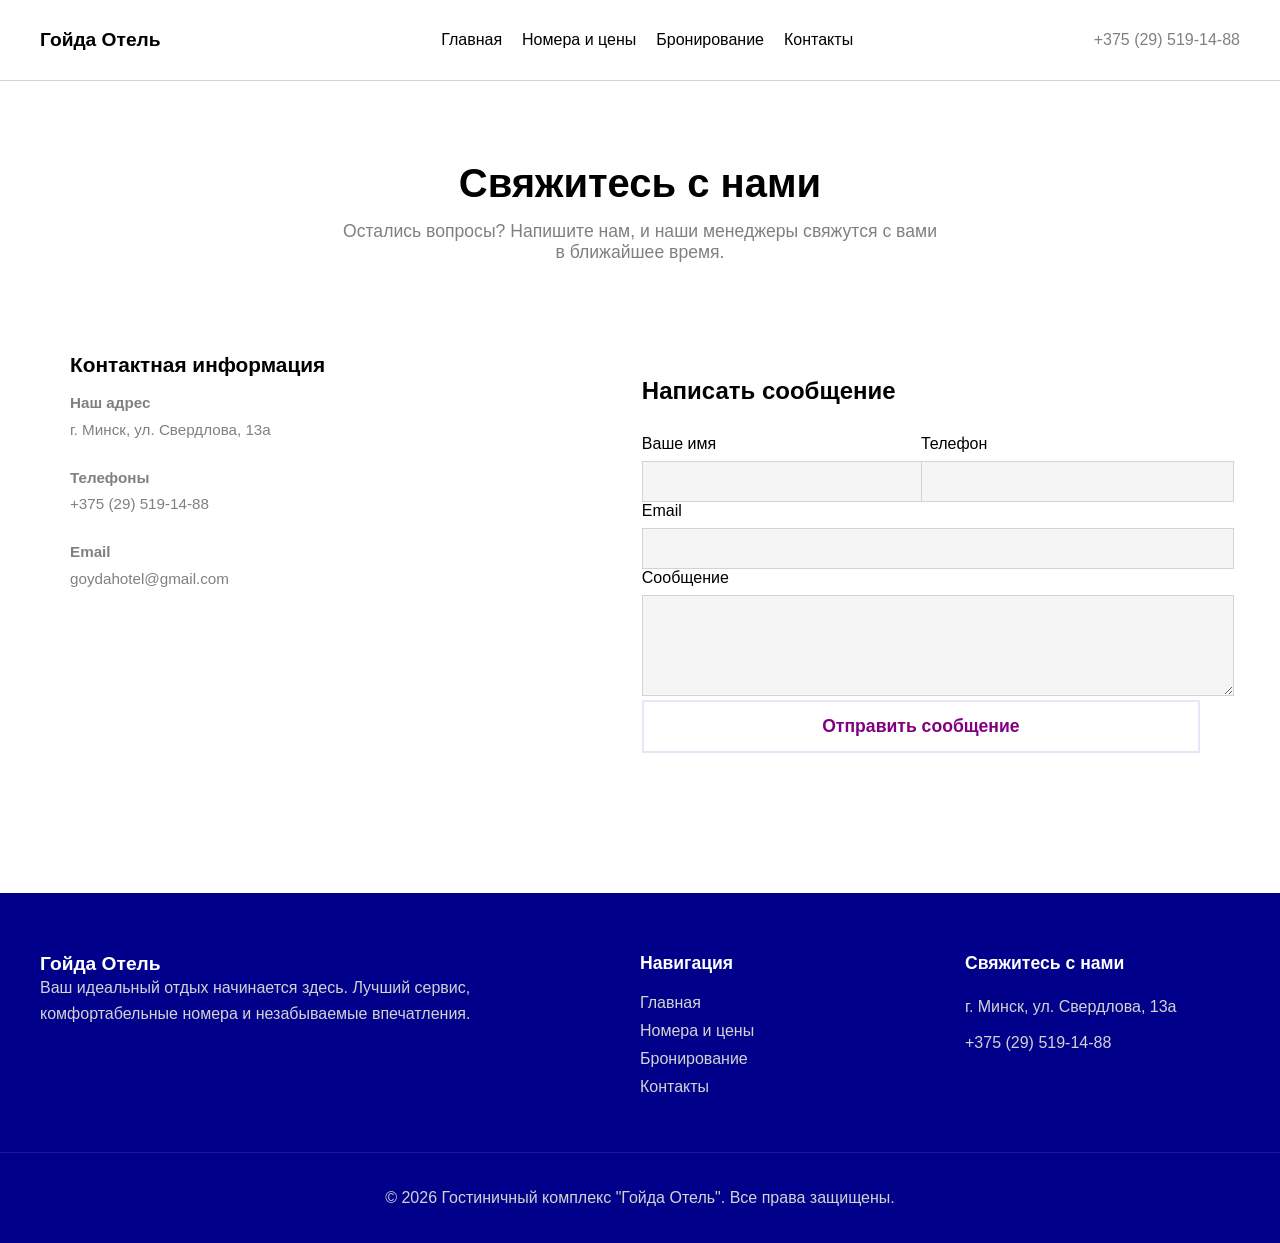
==== contacts.html @ 668d2824 "Создание репозитория" ====
<!DOCTYPE html>
<html>
<head>
    <meta name="viewport" content="width=device-width, initial-scale=1.0">
    <title>Контакты — Гранд Отель</title>
    <link rel="stylesheet" href="css/style.css">
</head>
<body>
    <header class="header">
        <div class="container">
            <div class="logo">
                <span class="logo-text" id="logo"></span>
            </div>
            <nav class="nav"><ul id="nav"></ul></nav>
            <div class="contact-info">
                <span id="phone"></span>
            </div>
        </div>
    </header>

    <main class="container">
        <section class="section-h2">
            <h2 id="title-contacts"></h2>
            <p id="desc-contacts"></p>
        </section>

        <div class="grid contacts">
            <div class="card">
                <h3>Контактная информация</h3>
                <div class="item">
                    <div>
                        <strong>Наш адрес</strong>
                        <p id="addr-info"></p>
                    </div>
                </div>
                <div class="item">
                    <div>
                        <strong>Телефоны</strong>
                        <p id="phone-info"></p>
                    </div>
                </div>
                <div class="item">
                    <div>
                        <strong>Email</strong>
                        <p id="email-info"></p>
                    </div>
                </div>
            </div>

            <form class="form" id="form-msg">
                <h3>Написать сообщение</h3>
                <div class="row">
                    <div class="group">
                        <label>Ваше имя</label>
                        <input type="text" name="name">
                    </div>
                    <div class="group">
                        <label>Телефон</label>
                        <input type="tel" name="phone">
                    </div>
                </div>
                <div class="group">
                    <label>Email</label>
                    <input type="email" name="email">
                </div>
                <div class="group">
                    <label>Сообщение</label>
                    <textarea name="message" rows="5"></textarea>
                </div>
                <button type="submit" class="btn">Отправить сообщение</button>
            </form>
        </div>
    </main>

    <footer class="footer">
        <div class="container footer-grid">
            <div class="col">
                <div class="logo">
                    <span id="logo-footer"></span>
                </div>
                <p id="desc-footer" class="text"></p>
            </div>
            <div class="col">
                <h4>Навигация</h4>
                <ul id="nav-footer"></ul>
            </div>
            <div class="col">
                <h4>Свяжитесь с нами</h4>
                <p class="text" id="addr-footer"></p>
                <p class="text" id="phone-footer"></p>
            </div>
        </div>
        <div class="footer-bottom"><p id="copy"></p></div>
    </footer>

    <script src="js/main.js"></script>
</body>
</html>
---- css/style.css ----
body {
  margin: 0;
  font-family: "Arial", sans-serif;
  color: black;
  background-color: white;
}

.container {
  max-width: 1200px;
  margin: 0 auto;
  padding: 0 20px;
}

.header {
  background: white;
  padding: 15px 0;
  border-bottom: 1px solid lightgray;
}

.header .container {
  display: -webkit-box;
  display: -ms-flexbox;
  display: flex;
  -webkit-box-pack: justify;
      -ms-flex-pack: justify;
          justify-content: space-between;
  -webkit-box-align: center;
      -ms-flex-align: center;
          align-items: center;
}

.logo {
  display: -webkit-box;
  display: -ms-flexbox;
  display: flex;
  font-weight: bold;
  font-size: 1.2rem;
}

.nav ul {
  display: -webkit-box;
  display: -ms-flexbox;
  display: flex;
  list-style: none;
  gap: 20px;
}

.nav li {
  font-weight: 500;
}

.nav a {
  text-decoration: none;
  color: inherit;
}

.contact-info {
  display: -webkit-box;
  display: -ms-flexbox;
  display: flex;
  -webkit-box-align: center;
      -ms-flex-align: center;
          align-items: center;
  gap: 8px;
  color: gray;
  font-weight: 500;
}

.hero {
  height: 80vh;
  display: -webkit-box;
  display: -ms-flexbox;
  display: flex;
  -webkit-box-align: center;
      -ms-flex-align: center;
          align-items: center;
  -webkit-box-pack: center;
      -ms-flex-pack: center;
          justify-content: center;
  text-align: center;
  background: url("../img/hotel-bg.jpg") no-repeat center/cover;
  color: white;
}

.hero-box {
  font-size: 1.2rem;
}

.hero h1 {
  font-size: 4rem;
  margin: 20px 0;
}

.hero p {
  font-size: 1.2rem;
  margin-bottom: 40px;
}

.btn {
  background: rgb(113, 30, 222);
  color: white;
  border: none;
  padding: 15px 35px;
  font-size: 1.1rem;
  cursor: pointer;
  text-decoration: none;
}

.btn-alt {
  width: 100%;
  padding: 14px;
  border: 2px solid lavender;
  background: transparent;
  color: purple;
  font-weight: 700;
  cursor: pointer;
  text-decoration: none;
}

.grid {
  display: grid;
  grid-template-columns: repeat(auto-fit, minmax(250px, 1fr));
  gap: 30px;
}

#rooms-list {
  grid-template-columns: repeat(auto-fit, minmax(350px, 1fr));
  margin: 50px 0 100px 0;
}

.contacts {
  grid-template-columns: 1fr 1.2fr !important;
  margin-bottom: 100px;
}

.card {
  background: white;
  padding: 40px 30px;
}

.icon {
  width: 50px;
  height: 50px;
  background: lavender;
  display: -webkit-box;
  display: -ms-flexbox;
  display: flex;
  -webkit-box-align: center;
      -ms-flex-align: center;
          align-items: center;
  -webkit-box-pack: center;
      -ms-flex-pack: center;
          justify-content: center;
  margin-bottom: 20px;
}

.card h3 {
  margin: 0 0 15px 0;
  font-size: 1.3rem;
}

.card p {
  color: gray;
  margin: 0;
  line-height: 1.6;
}

.section-h2 {
  text-align: center;
  margin: 80px 0 50px 0;
}

.section-h2 h2 {
  font-size: 2.5rem;
  margin-bottom: 15px;
}

.section-h2 p {
  color: gray;
  font-size: 1.1rem;
  max-width: 600px;
  margin: 0 auto;
}

.features {
  margin-bottom: 80px;
}

.gallery {
  margin-bottom: 100px;
}

.gallery-h {
  display: -webkit-box;
  display: -ms-flexbox;
  display: flex;
  -webkit-box-pack: justify;
      -ms-flex-pack: justify;
          justify-content: space-between;
  -webkit-box-align: end;
      -ms-flex-align: end;
          align-items: flex-end;
  margin-bottom: 40px;
}

.gallery-h h2 {
  font-size: 2.5rem;
  margin: 0;
}

.link {
  color: purple;
  text-decoration: none;
  font-weight: 500;
  padding: 12px 24px;
  border: 2px solid purple;
  display: inline-block;
}

.gallery .grid {
  grid-template-columns: 1fr 1fr;
}

.gallery .card {
  height: 400px;
  background-size: cover;
  background-position: center;
  display: -webkit-box;
  display: -ms-flexbox;
  display: flex;
  -webkit-box-orient: vertical;
  -webkit-box-direction: normal;
      -ms-flex-direction: column;
          flex-direction: column;
  -webkit-box-pack: end;
      -ms-flex-pack: end;
          justify-content: flex-end;
  padding: 40px;
  color: white;
}

.gallery .card h3 {
  font-size: 2rem;
  margin: 0 0 10px 0;
  padding: 0;
}

.gallery .card p {
  margin: 0;
  font-size: 1.1rem;
}

.footer {
  background: darkblue;
  color: white;
  padding: 60px 0 20px 0;
}

.footer-grid {
  display: grid;
  grid-template-columns: 2fr 1fr 1fr;
  gap: 50px;
  margin-bottom: 40px;
}

.col {
  color: white;
}

.col h4 {
  margin: 0 0 20px 0;
  font-size: 1.1rem;
}

.text {
  color: lightgray;
  line-height: 1.6;
  margin: 0 0 10px 0;
}

.footer ul {
  list-style: none;
  padding: 0;
}

.footer li {
  margin-bottom: 10px;
}

.footer a {
  color: lightgray;
  text-decoration: none;
}

.footer-bottom {
  text-align: center;
  padding-top: 20px;
  border-top: 1px solid rgba(255, 255, 255, 0.1);
  color: lightgray;
}

.room-card {
  background: white;
}

#rooms-list .card {
  background: white;
  padding: 0;
}

.img {
  height: 280px;
  background-size: cover;
  background-position: center;
  position: relative;
}

.badge {
  position: absolute;
  top: 20px;
  right: 20px;
  background: white;
  padding: 10px 20px;
  font-weight: 700;
}

.info {
  padding: 30px;
}

.tag {
  color: purple;
  font-weight: 600;
  font-size: 0.9rem;
  display: block;
  margin-bottom: 12px;
  background: lavender;
  width: -webkit-fit-content;
  width: -moz-fit-content;
  width: fit-content;
  padding: 4px 12px;
}

.info h3 {
  margin: 0 0 15px 0;
  font-size: 1.6rem;
  color: black;
}

.info p {
  color: gray;
  line-height: 1.6;
  margin-bottom: 25px;
  height: 75px;
  overflow: hidden;
}

.form {
  background: white;
  padding: 40px;
}

.form h3 {
  margin-bottom: 30px;
  font-size: 1.5rem;
}

.row {
  display: -webkit-box;
  display: -ms-flexbox;
  display: flex;
}

.group {
  -webkit-box-flex: 1;
      -ms-flex: 1;
          flex: 1;
}

.group label {
  display: block;
  margin-bottom: 8px;
  font-weight: 500;
}

.group input,
.group textarea {
  width: 100%;
  padding: 12px 16px;
  border: 1px solid lightgray;
  background: whitesmoke;
  font-family: inherit;
}

.form button {
  width: 100%;
  padding: 14px;
  border: 2px solid lavender;
  background: transparent;
  color: purple;
  font-weight: 700;
  cursor: pointer;
}

.item {
  display: -webkit-box;
  display: -ms-flexbox;
  display: flex;
  gap: 20px;
  margin-bottom: 25px;
}

.item strong {
  display: block;
  margin-bottom: 4px;
}

.item p,
.item div {
  color: gray;
  margin: 0;
  font-size: 0.95rem;
  line-height: 1.5;
}

@media (max-width: 1024px) {
  .hero h1 {
    font-size: 3rem;
  }
  .hero p {
    font-size: 1rem;
  }
  .section-h2 h2 {
    font-size: 2rem;
  }
  .grid {
    grid-template-columns: repeat(auto-fit, minmax(200px, 1fr));
  }
  .gallery .grid {
    grid-template-columns: 1fr;
  }
}
@media (max-width: 768px) {
  .header .nav ul {
    display: none;
  }
  .hero {
    height: 60vh;
    padding: 20px;
  }
  .hero h1 {
    font-size: 2.5rem;
  }
  .hero p {
    font-size: 0.9rem;
  }
  .btn {
    padding: 12px 25px;
    font-size: 1rem;
  }
  .room-grid {
    grid-template-columns: 1fr;
  }
  .grid {
    grid-template-columns: 1fr;
  }
  .footer-grid {
    grid-template-columns: 1fr;
  }
  .row {
    -webkit-box-orient: vertical;
    -webkit-box-direction: normal;
        -ms-flex-direction: column;
            flex-direction: column;
  }
}/*# sourceMappingURL=style.css.map */
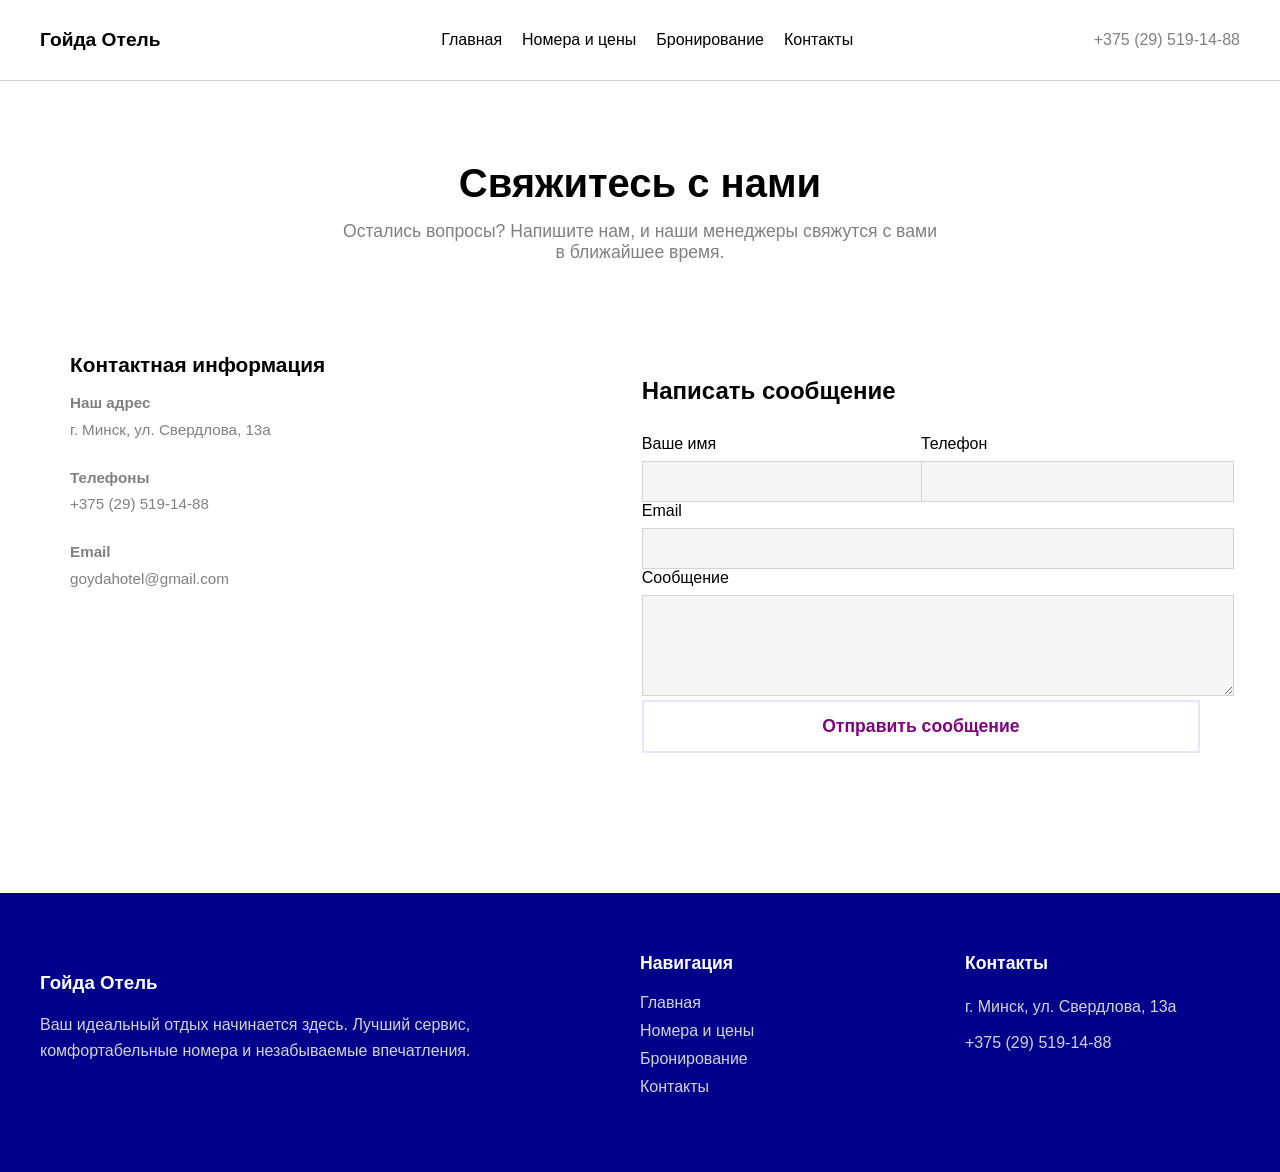
==== commit a08e391a: "Удаление лиших элементов" ====
--- a/contacts.html
+++ b/contacts.html
@@ -72,12 +72,10 @@
         </div>
     </main>
 
-    <footer class="footer">
+  <footer class="footer">
         <div class="container footer-grid">
             <div class="col">
-                <div class="logo">
-                    <span id="logo-footer"></span>
-                </div>
+                <h3 id="logo-footer"></h3>
                 <p id="desc-footer" class="text"></p>
             </div>
             <div class="col">
@@ -85,12 +83,11 @@
                 <ul id="nav-footer"></ul>
             </div>
             <div class="col">
-                <h4>Свяжитесь с нами</h4>
-                <p class="text" id="addr-footer"></p>
-                <p class="text" id="phone-footer"></p>
+                <h4>Контакты</h4>
+                <p id="addr-footer" class="text"></p>
+                <p id="phone-footer" class="text"></p>
             </div>
         </div>
-        <div class="footer-bottom"><p id="copy"></p></div>
     </footer>
 
     <script src="js/main.js"></script>
--- a/css/style.css
+++ b/css/style.css
@@ -290,13 +290,6 @@
 .footer a {
   color: lightgray;
   text-decoration: none;
-}
-
-.footer-bottom {
-  text-align: center;
-  padding-top: 20px;
-  border-top: 1px solid rgba(255, 255, 255, 0.1);
-  color: lightgray;
 }
 
 .room-card {
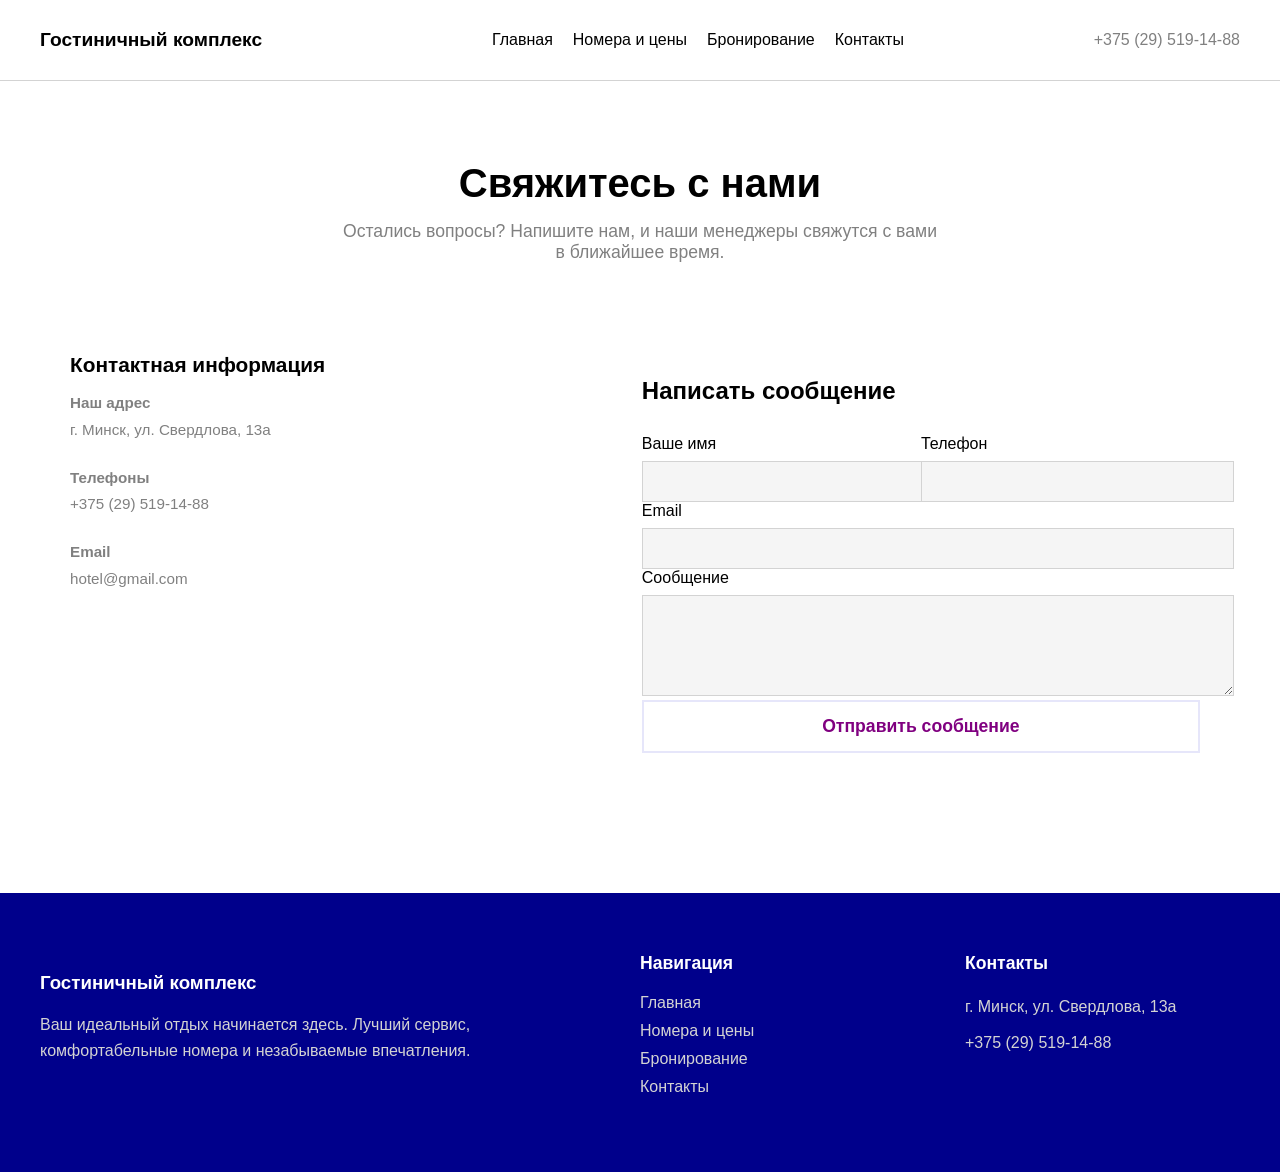
==== commit 7ee85bdf: "Добавлено бургер-меню" ====
--- a/contacts.html
+++ b/contacts.html
@@ -6,17 +6,23 @@
     <link rel="stylesheet" href="css/style.css">
 </head>
 <body>
-    <header class="header">
-        <div class="container">
-            <div class="logo">
-                <span class="logo-text" id="logo"></span>
-            </div>
-            <nav class="nav"><ul id="nav"></ul></nav>
-            <div class="contact-info">
-                <span id="phone"></span>
-            </div>
+        <header class="header">
+    <div class="container">
+        <div class="logo">
+            <span class="logo-text" id="logo"></span>
         </div>
-    </header>
+        <input type="checkbox" id="burger-toggle" class="burger-checkbox">
+        <nav class="nav"><ul id="nav"></ul></nav>
+        <div class="contact-info">
+            <span id="phone"></span>
+        </div>
+        <label for="burger-toggle" class="burger-btn">
+            <span></span>
+            <span></span>
+            <span></span>
+        </label>
+    </div>
+</header>
 
     <main class="container">
         <section class="section-h2">
--- a/css/style.css
+++ b/css/style.css
@@ -416,6 +416,27 @@
   line-height: 1.5;
 }
 
+.burger-checkbox {
+  display: none;
+}
+
+.burger-btn {
+  display: none;
+  -webkit-box-orient: vertical;
+  -webkit-box-direction: normal;
+      -ms-flex-direction: column;
+          flex-direction: column;
+  gap: 6px;
+  cursor: pointer;
+  width: 30px;
+}
+
+.burger-btn span {
+  display: block;
+  height: 3px;
+  background: black;
+}
+
 @media (max-width: 1024px) {
   .hero h1 {
     font-size: 3rem;
@@ -434,36 +455,57 @@
   }
 }
 @media (max-width: 768px) {
+  .header {
+    position: relative;
+  }
+  .contact-info {
+    display: none;
+  }
+  .burger-btn {
+    display: -webkit-box;
+    display: -ms-flexbox;
+    display: flex;
+  }
+  .header .nav {
+    position: absolute;
+    top: 100%;
+    left: 0;
+    width: 100%;
+    background: white;
+    border-bottom: 1px solid lightgray;
+    z-index: 10;
+    display: none;
+  }
   .header .nav ul {
-    display: none;
-  }
-  .hero {
-    height: 60vh;
-    padding: 20px;
-  }
-  .hero h1 {
-    font-size: 2.5rem;
-  }
-  .hero p {
-    font-size: 0.9rem;
-  }
-  .btn {
-    padding: 12px 25px;
-    font-size: 1rem;
-  }
-  .room-grid {
-    grid-template-columns: 1fr;
-  }
-  .grid {
-    grid-template-columns: 1fr;
-  }
-  .footer-grid {
-    grid-template-columns: 1fr;
-  }
-  .row {
+    display: -webkit-box;
+    display: -ms-flexbox;
+    display: flex;
     -webkit-box-orient: vertical;
     -webkit-box-direction: normal;
         -ms-flex-direction: column;
             flex-direction: column;
+    padding: 20px 0;
+    margin: 0;
+    -webkit-box-align: center;
+        -ms-flex-align: center;
+            align-items: center;
+    gap: 15px;
+  }
+  .burger-checkbox:checked ~ .nav {
+    display: block;
+  }
+  .hero {
+    height: 60vh;
+    padding: 20px;
+  }
+  .hero h1 {
+    font-size: 2.5rem;
+  }
+  .grid, .footer-grid, .row {
+    -webkit-box-orient: vertical;
+    -webkit-box-direction: normal;
+        -ms-flex-direction: column;
+            flex-direction: column;
+    grid-template-columns: 1fr;
   }
 }/*# sourceMappingURL=style.css.map */
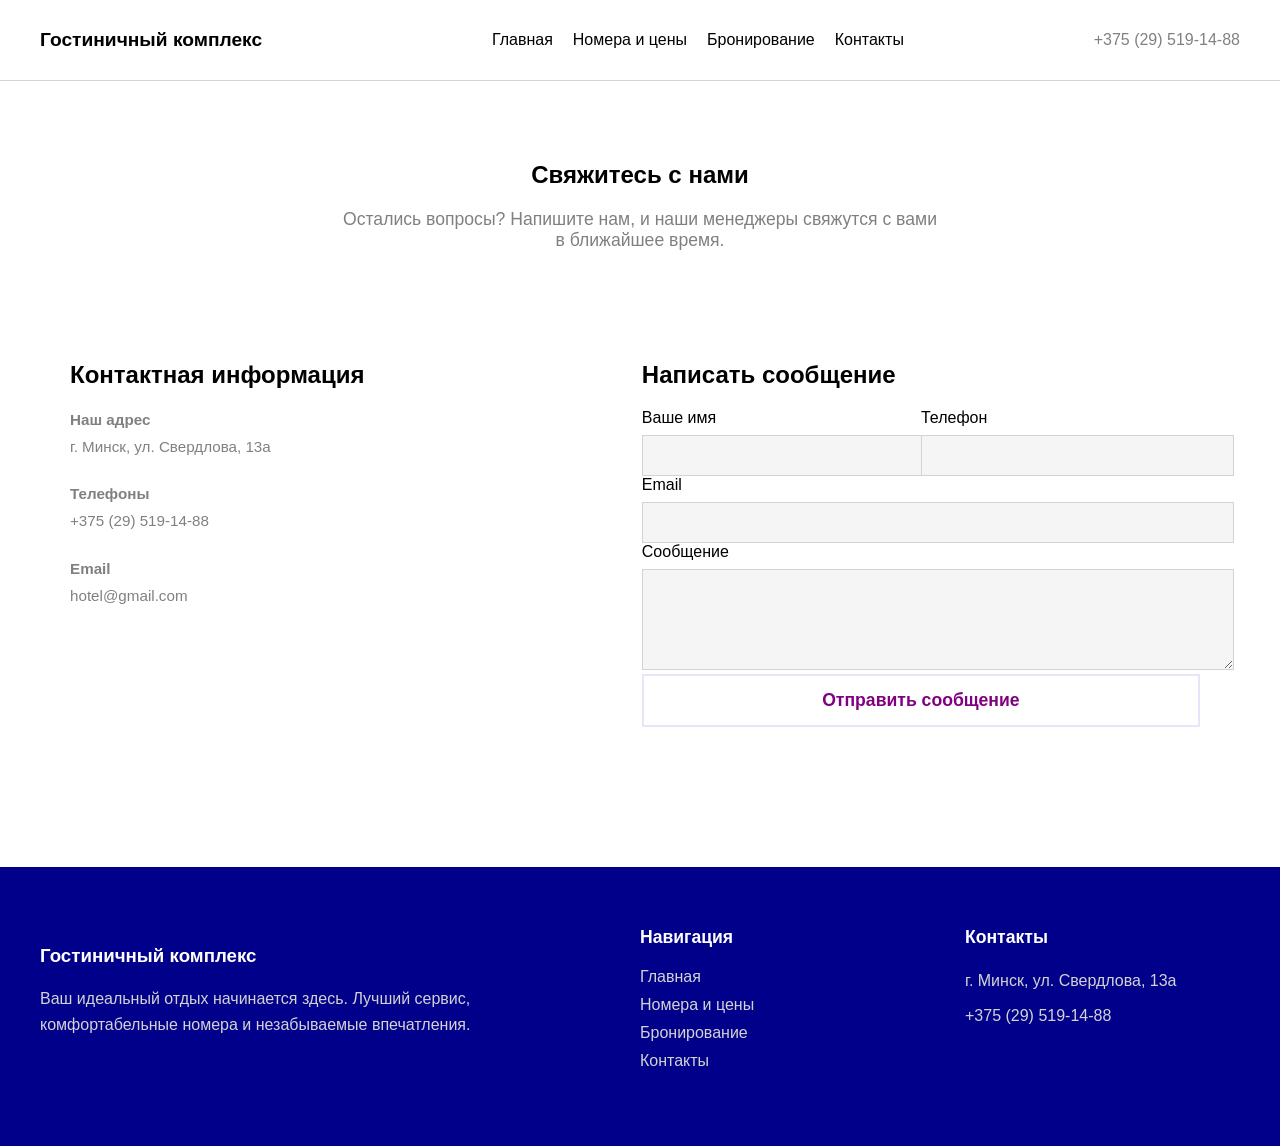
==== commit f3f053b3: "Исправлены ошибки, найденные при тестировании" ====
--- a/contacts.html
+++ b/contacts.html
@@ -1,8 +1,9 @@
 <!DOCTYPE html>
-<html>
+<html lang="ru">
 <head>
+    <meta charset="UTF-8">
     <meta name="viewport" content="width=device-width, initial-scale=1.0">
-    <title>Контакты — Гранд Отель</title>
+    <title>Контакты</title>
     <link rel="stylesheet" href="css/style.css">
 </head>
 <body>
@@ -26,13 +27,13 @@
 
     <main class="container">
         <section class="section-h2">
-            <h2 id="title-contacts"></h2>
+            <h1 id="title-contacts">Контакты</h1>
             <p id="desc-contacts"></p>
         </section>
 
         <div class="grid contacts">
             <div class="card">
-                <h3>Контактная информация</h3>
+                <h2>Контактная информация</h2>
                 <div class="item">
                     <div>
                         <strong>Наш адрес</strong>
@@ -54,7 +55,7 @@
             </div>
 
             <form class="form" id="form-msg">
-                <h3>Написать сообщение</h3>
+                <h2>Написать сообщение</h2>
                 <div class="row">
                     <div class="group">
                         <label>Ваше имя</label>
@@ -81,7 +82,7 @@
   <footer class="footer">
         <div class="container footer-grid">
             <div class="col">
-                <h3 id="logo-footer"></h3>
+                <h3 id="logo-footer">Гостиничный комплекс</h3>
                 <p id="desc-footer" class="text"></p>
             </div>
             <div class="col">
